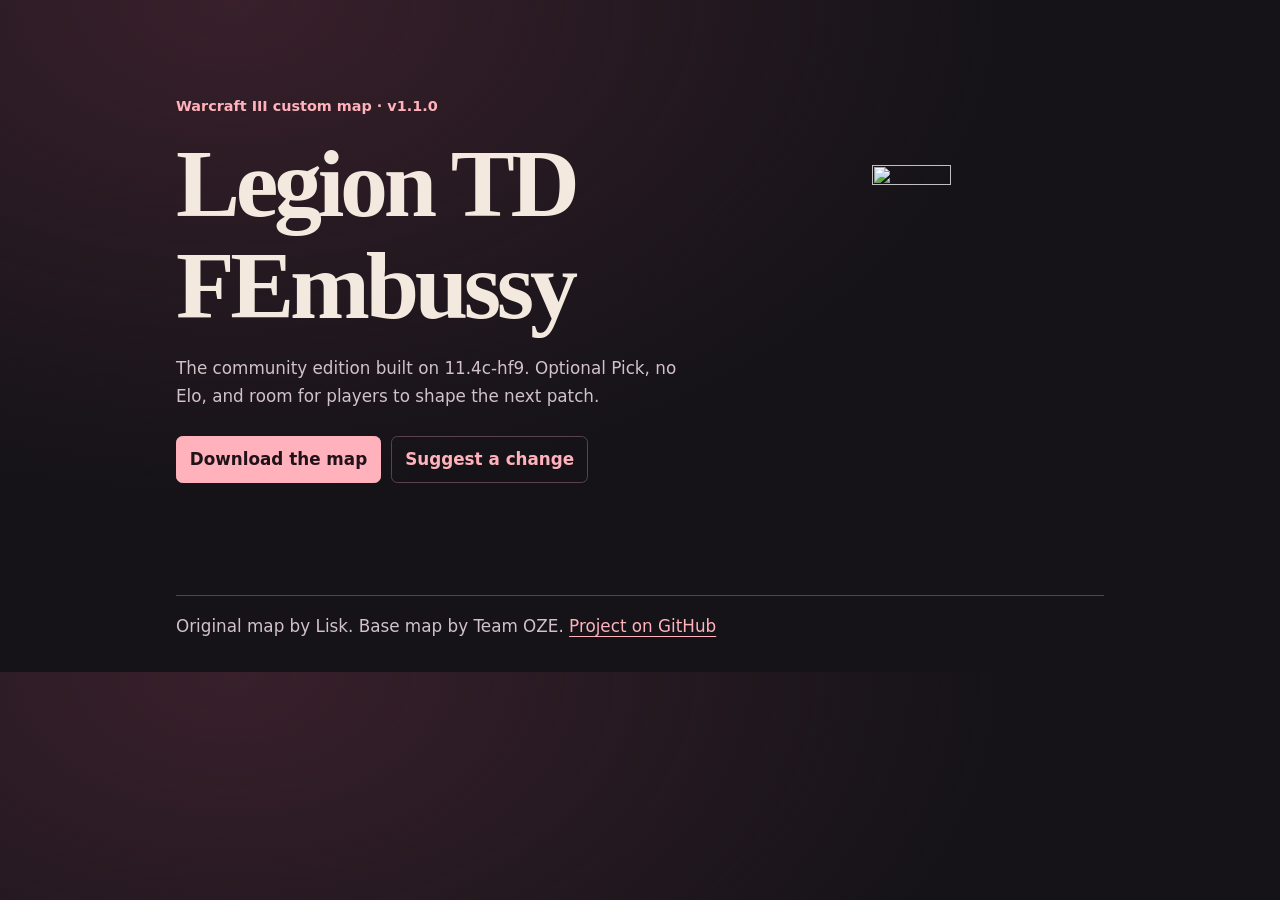
==== site/index.html @ 08bbc6f3 "Publish multilingual FEmbussy guide and Pages site" ====
<!doctype html>
<html lang="en">
<head>
  <meta charset="utf-8">
  <meta name="viewport" content="width=device-width, initial-scale=1">
  <meta name="description" content="Download Legion TD FEmbussy for Warcraft III. Read the rules, learn the map’s history and help shape the next update.">
  <title>Legion TD FEmbussy for Warcraft III</title>
  <link rel="icon" href="crest.png">
  <link rel="stylesheet" href="style.css">
</head>
<body>
  <header class="hero wrap">
    <img src="crest.png" width="232" height="232" alt="">
    <div>
      <p class="version">Warcraft III custom map · v1.1.0</p>
      <h1>Legion TD<br>FEmbussy</h1>
      <p class="intro">The community edition built on 11.4c-hf9. Optional Pick, no Elo, and room for players to shape the next patch.</p>
      <div class="actions">
        <a class="primary" href="https://github.com/geovannec/LTD_Fembussy/releases/latest">Download the map</a>
        <a class="secondary" href="https://github.com/geovannec/LTD_Fembussy/issues/new?template=sugestao.yml">Suggest a change</a>
      </div>
    </div>
  </header>
  <main class="wrap">
    <nav aria-label="Languages"><!-- languages --></nav>
    <!-- articles -->
  </main>
  <footer class="wrap">Original map by Lisk. Base map by Team OZE. <a href="https://github.com/geovannec/LTD_Fembussy">Project on GitHub</a></footer>
</body>
</html>
---- site/style.css ----
:root { color-scheme: dark; --ink: #f3e9df; --soft: #d1c2c8; --accent: #ffb2bb; --border: #59424c; }
* { box-sizing: border-box; }
body { margin: 0; color: var(--ink); background: radial-gradient(ellipse at 18% 0%, #39202b, transparent 48rem), #151318; font: 1.05rem/1.7 system-ui, sans-serif; }
.wrap { width: min(100% - 2rem, 58rem); margin-inline: auto; }
.hero { display: flex; align-items: center; gap: clamp(1.4rem, 6vw, 4rem); flex-direction: row-reverse; justify-content: space-between; padding-block: clamp(2.2rem, 7vw, 5rem); }
.hero img { width: min(34%, 14.5rem); height: auto; object-fit: contain; }
.version { color: var(--accent); font-size: .9rem; font-weight: 650; }
h1, h2 { font-family: Georgia, serif; line-height: 1.06; margin: 0 0 1rem; }
h1 { font-size: clamp(3rem, 10vw, 6rem); letter-spacing: -.045em; }
h2 { font-size: clamp(1.8rem, 5vw, 2.6rem); }
.intro { max-width: 33rem; color: var(--soft); }
a { color: var(--accent); text-underline-offset: .22em; }
.actions, nav { display: flex; gap: .65rem; flex-wrap: wrap; }
.actions { margin-top: 1.6rem; }
.actions a, nav a { border: 1px solid var(--border); border-radius: .4rem; padding: .5rem .8rem; text-decoration: none; }
.actions a { font-weight: 650; }
.actions .primary { color: #201219; background: var(--accent); border-color: var(--accent); }
a:hover { text-decoration: underline; }
a:focus-visible { outline: 2px solid var(--ink); outline-offset: 4px; }
nav { padding: 1rem 0; }
article { border-top: 1px solid var(--border); padding: 2rem 0 2.5rem; scroll-margin-top: 1rem; }
article:target { border-top-color: var(--accent); }
li + li { margin-top: .65rem; }
code { color: var(--ink); background: #302330; padding: .1em .22em; border-radius: .2rem; }
footer { border-top: 1px solid var(--border); padding-block: 1rem 2rem; color: var(--soft); }
@media (max-width: 38rem) {
  .hero { align-items: flex-start; position: relative; }
  .hero img { width: 22%; margin-top: 2.7rem; }
  .hero > div { min-width: 0; }
}
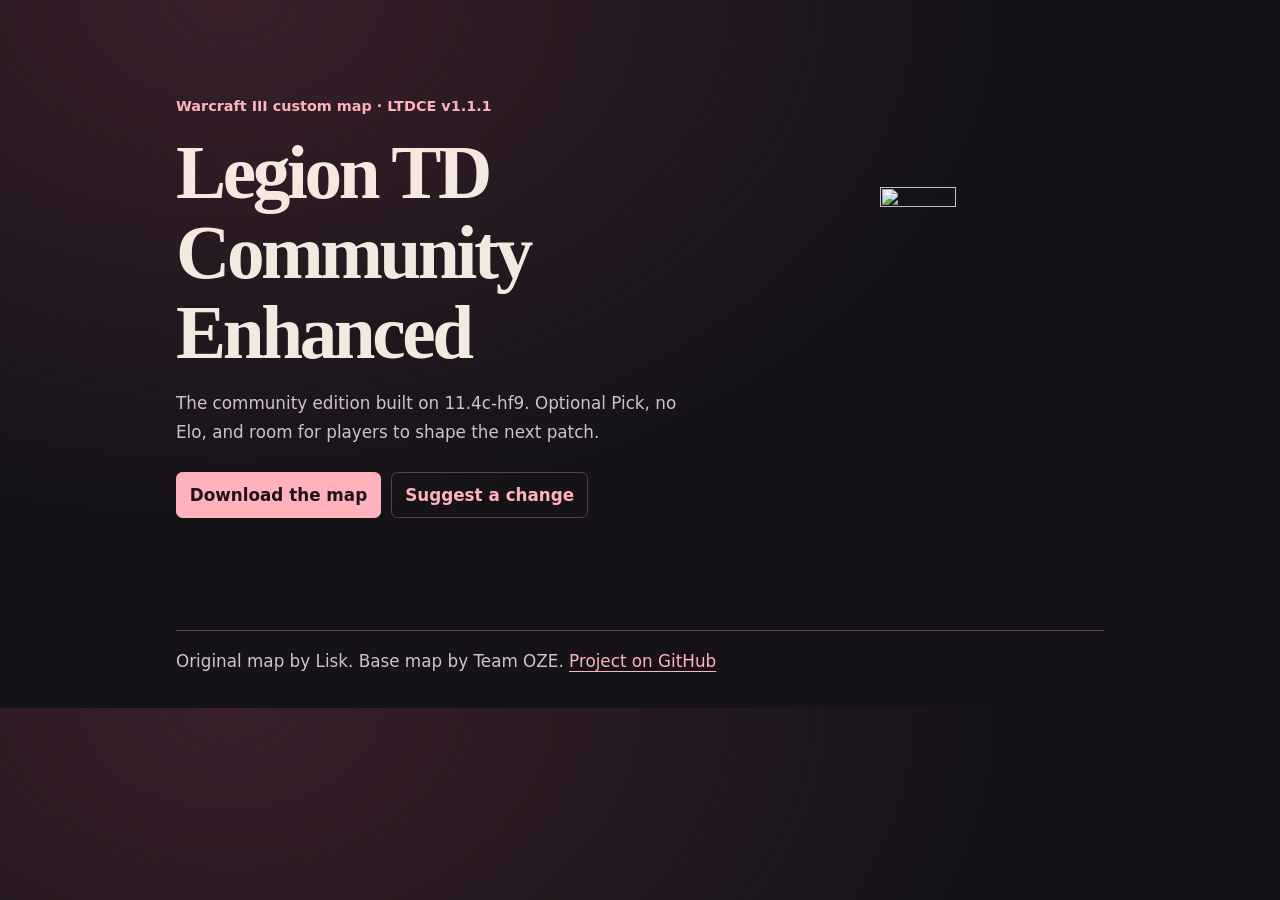
==== commit fe187425: "Rename Legion TD community edition to LTDCE" ====
--- a/site/index.html
+++ b/site/index.html
@@ -3,8 +3,8 @@
 <head>
   <meta charset="utf-8">
   <meta name="viewport" content="width=device-width, initial-scale=1">
-  <meta name="description" content="Download Legion TD FEmbussy for Warcraft III. Read the rules, learn the map’s history and help shape the next update.">
-  <title>Legion TD FEmbussy for Warcraft III</title>
+  <meta name="description" content="Download Legion TD Community Enhanced for Warcraft III. Read the rules, learn the map’s history and help shape the next update.">
+  <title>Legion TD Community Enhanced for Warcraft III</title>
   <link rel="icon" href="crest.png">
   <link rel="stylesheet" href="style.css">
 </head>
@@ -12,12 +12,12 @@
   <header class="hero wrap">
     <img src="crest.png" width="232" height="232" alt="">
     <div>
-      <p class="version">Warcraft III custom map · v1.1.0</p>
-      <h1>Legion TD<br>FEmbussy</h1>
+      <p class="version">Warcraft III custom map · LTDCE v1.1.1</p>
+      <h1>Legion TD<br>Community Enhanced</h1>
       <p class="intro">The community edition built on 11.4c-hf9. Optional Pick, no Elo, and room for players to shape the next patch.</p>
       <div class="actions">
-        <a class="primary" href="https://github.com/geovannec/LTD_Fembussy/releases/latest">Download the map</a>
-        <a class="secondary" href="https://github.com/geovannec/LTD_Fembussy/issues/new?template=sugestao.yml">Suggest a change</a>
+        <a class="primary" href="https://github.com/geovannec/LTDCE/releases/latest">Download the map</a>
+        <a class="secondary" href="https://github.com/geovannec/LTDCE/issues/new?template=sugestao.yml">Suggest a change</a>
       </div>
     </div>
   </header>
@@ -25,6 +25,6 @@
     <nav aria-label="Languages"><!-- languages --></nav>
     <!-- articles -->
   </main>
-  <footer class="wrap">Original map by Lisk. Base map by Team OZE. <a href="https://github.com/geovannec/LTD_Fembussy">Project on GitHub</a></footer>
+  <footer class="wrap">Original map by Lisk. Base map by Team OZE. <a href="https://github.com/geovannec/LTDCE">Project on GitHub</a></footer>
 </body>
 </html>
--- a/site/style.css
+++ b/site/style.css
@@ -6,7 +6,7 @@
 .hero img { width: min(34%, 14.5rem); height: auto; object-fit: contain; }
 .version { color: var(--accent); font-size: .9rem; font-weight: 650; }
 h1, h2 { font-family: Georgia, serif; line-height: 1.06; margin: 0 0 1rem; }
-h1 { font-size: clamp(3rem, 10vw, 6rem); letter-spacing: -.045em; }
+h1 { font-size: clamp(2.6rem, 8vw, 4.7rem); letter-spacing: -.045em; }
 h2 { font-size: clamp(1.8rem, 5vw, 2.6rem); }
 .intro { max-width: 33rem; color: var(--soft); }
 a { color: var(--accent); text-underline-offset: .22em; }
@@ -24,7 +24,7 @@
 code { color: var(--ink); background: #302330; padding: .1em .22em; border-radius: .2rem; }
 footer { border-top: 1px solid var(--border); padding-block: 1rem 2rem; color: var(--soft); }
 @media (max-width: 38rem) {
-  .hero { align-items: flex-start; position: relative; }
-  .hero img { width: 22%; margin-top: 2.7rem; }
+  .hero { align-items: flex-start; flex-direction: column; }
+  .hero img { width: 5.5rem; }
   .hero > div { min-width: 0; }
 }
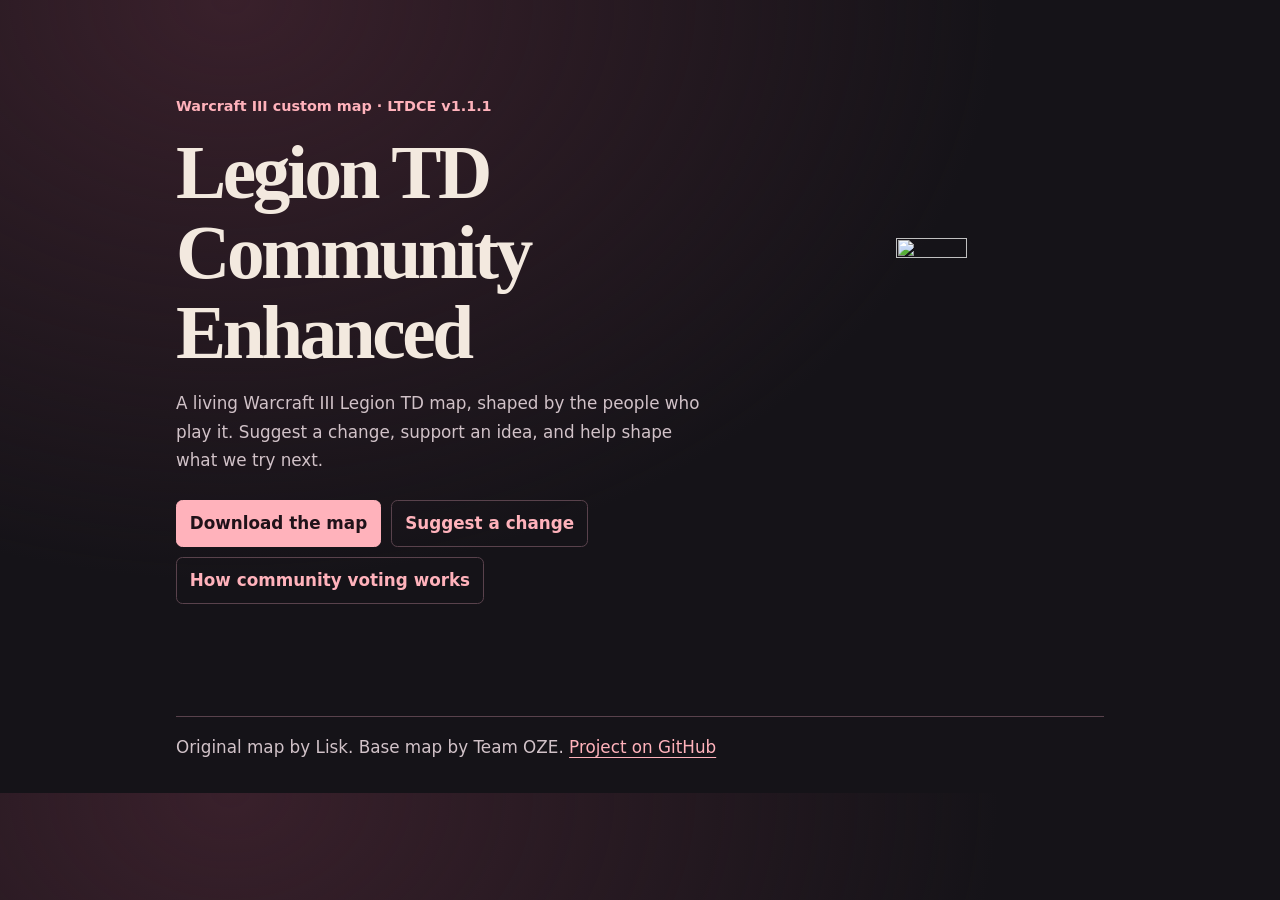
==== commit dc687096: "Explain how players shape LTDCE updates" ====
--- a/site/index.html
+++ b/site/index.html
@@ -14,10 +14,11 @@
     <div>
       <p class="version">Warcraft III custom map · LTDCE v1.1.1</p>
       <h1>Legion TD<br>Community Enhanced</h1>
-      <p class="intro">The community edition built on 11.4c-hf9. Optional Pick, no Elo, and room for players to shape the next patch.</p>
+      <p class="intro">A living Warcraft III Legion TD map, shaped by the people who play it. Suggest a change, support an idea, and help shape what we try next.</p>
       <div class="actions">
         <a class="primary" href="https://github.com/geovannec/LTDCE/releases/latest">Download the map</a>
         <a class="secondary" href="https://github.com/geovannec/LTDCE/issues/new?template=sugestao.yml">Suggest a change</a>
+        <a class="secondary" href="#en">How community voting works</a>
       </div>
     </div>
   </header>
